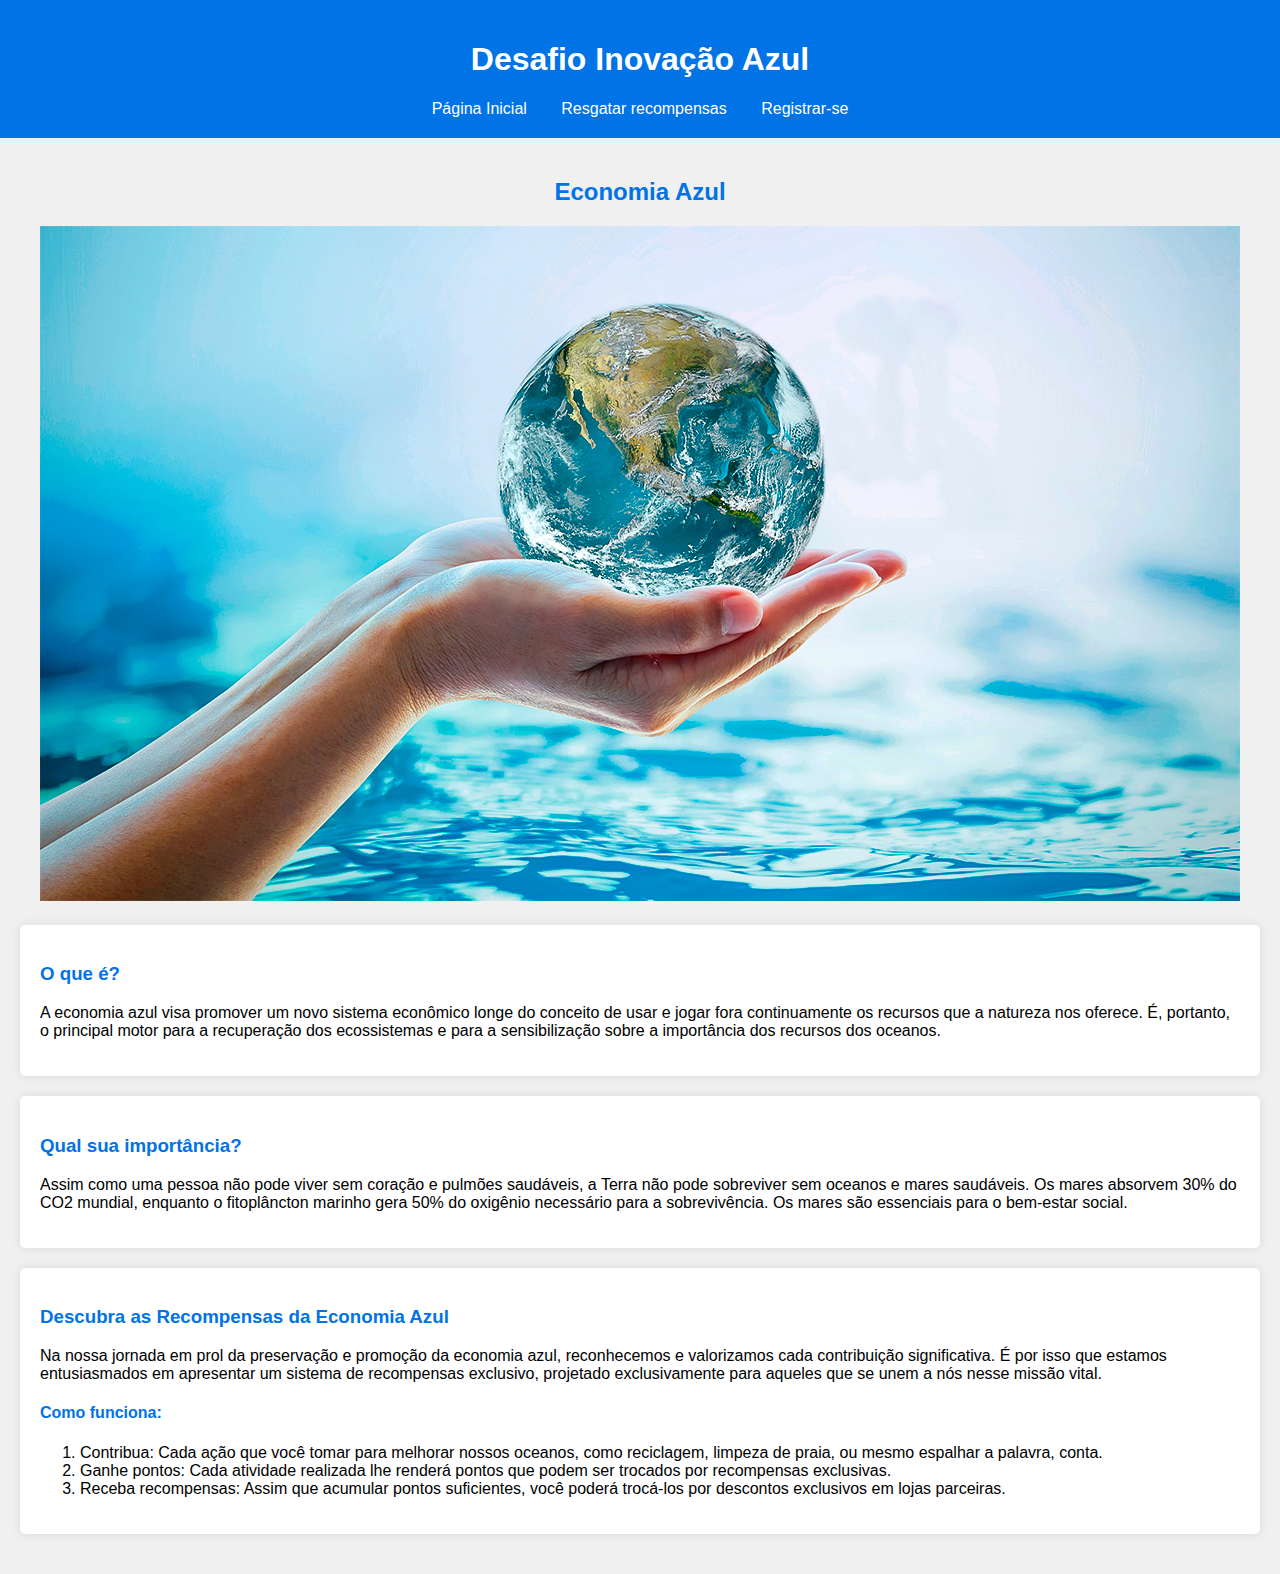
==== PaginaInicial.html @ e1ee65da "primeiro commit" ====
<!DOCTYPE html>
<html lang="en">
<head>
    <meta charset="UTF-8">
    <meta name="viewport" content="width=device-width, initial-scale=1.0">
    <title>Página Inicial</title>
    <link rel="stylesheet" href="css/PaginaInicial.css">
</head>
<body>
    <header>
        <h1>Desafio Inovação Azul</h1>
        <nav>
            <a href="PaginaInicial.html">Página Inicial</a>
            <a href="#" id="resgatar-recompensas">Resgatar recompensas</a>
            <a href="PaginaRegistrar.html">Registrar-se</a>
        </nav>
    </header>
    <main>
        <section class="subtitulo">
            <h2>Economia Azul</h2>
            <img src="img/image 1.png" alt="Mão segurando um globo com água ao fundo">
        </section>
        <section class="conteudo">
            <h3>O que é?</h3>
            <p>A economia azul visa promover um novo sistema econômico longe do conceito de usar e jogar fora continuamente os recursos que a natureza nos oferece. É, portanto, o principal motor para a recuperação dos ecossistemas e para a sensibilização sobre a importância dos recursos dos oceanos.</p>
        </section>
        <section class="conteudo">
            <h3>Qual sua importância?</h3>
            <p>Assim como uma pessoa não pode viver sem coração e pulmões saudáveis, a Terra não pode sobreviver sem oceanos e mares saudáveis. Os mares absorvem 30% do CO2 mundial, enquanto o fitoplâncton marinho gera 50% do oxigênio necessário para a sobrevivência. Os mares são essenciais para o bem-estar social.</p>
        </section>
        <section class="recompensas">
            <h3>Descubra as Recompensas da Economia Azul</h3>
            <p>Na nossa jornada em prol da preservação e promoção da economia azul, reconhecemos e valorizamos cada contribuição significativa. É por isso que estamos entusiasmados em apresentar um sistema de recompensas exclusivo, projetado exclusivamente para aqueles que se unem a nós nesse missão vital.</p>
            <h4>Como funciona:</h4>
            <ol>
                <li>Contribua: Cada ação que você tomar para melhorar nossos oceanos, como reciclagem, limpeza de praia, ou mesmo espalhar a palavra, conta.</li>
                <li>Ganhe pontos: Cada atividade realizada lhe renderá pontos que podem ser trocados por recompensas exclusivas.</li>
                <li>Receba recompensas: Assim que acumular pontos suficientes, você poderá trocá-los por descontos exclusivos em lojas parceiras.</li>
            </ol>
        </section>
    </main>
    <script src="script/script.js"></script>
</body>
</html>
---- css/PaginaInicial.css ----
body {
    font-family: Arial, sans-serif;
    margin: 0;
    padding: 0;
    background-color: #f0f0f0;
}

header {
    background-color: #0073e6;
    color: white;
    padding: 20px;
    text-align: center;
}

nav a {
    color: white;
    margin: 0 15px;
    text-decoration: none;
}

nav a:hover {
    text-decoration: underline;
}

main {
    padding: 20px;
}

.subtitulo {
    text-align: center;
    margin-bottom: 20px;
}

.subtitulo img {
    max-width: 100%;
    height: auto;
}

.conteudo, .recompensas {
    background-color: white;
    padding: 20px;
    margin-bottom: 20px;
    border-radius: 5px;
    box-shadow: 0 0 10px rgba(0, 0, 0, 0.1);
}

h2, h3, h4 {
    color: #0073e6;
}

footer {
    background-color: #0073e6;
    color: white;
    text-align: center;
    padding: 10px;
}
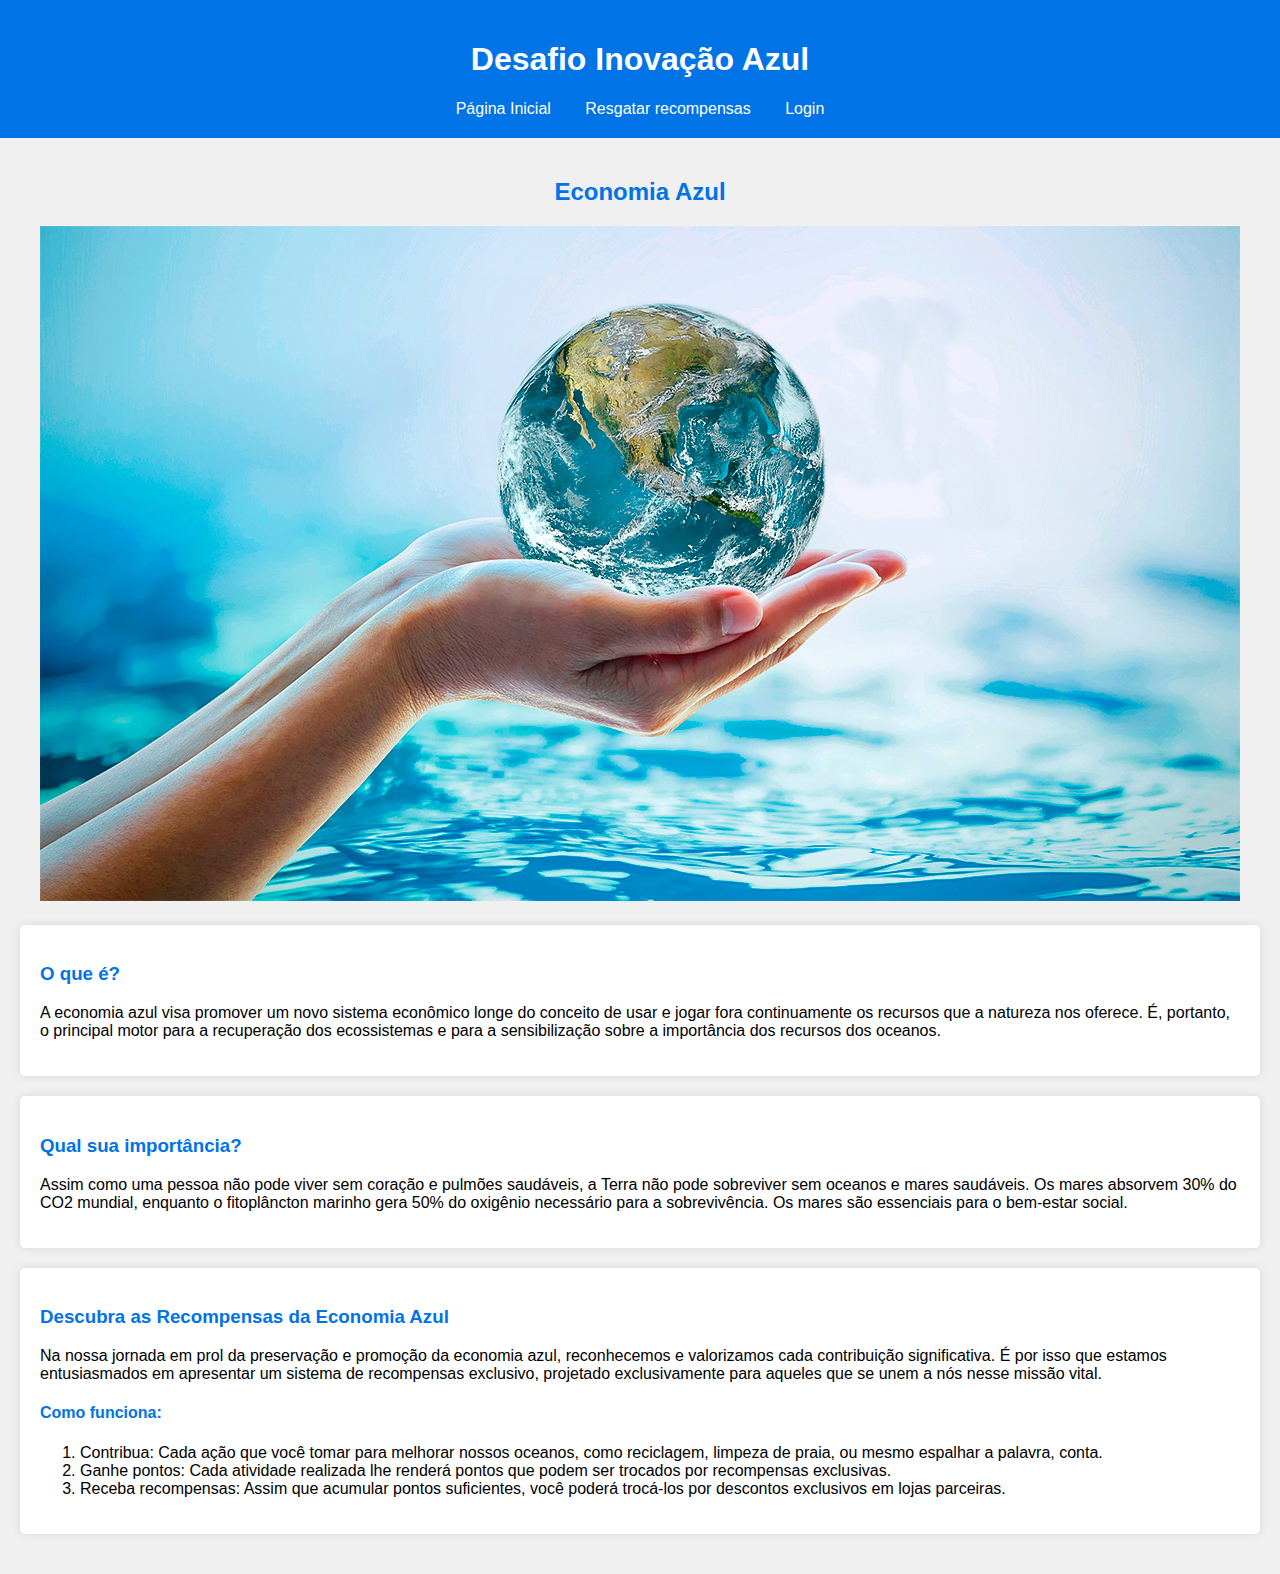
==== commit f68e389a: "alterando registrar-se" ====
--- a/PaginaInicial.html
+++ b/PaginaInicial.html
@@ -12,7 +12,7 @@
         <nav>
             <a href="PaginaInicial.html">Página Inicial</a>
             <a href="#" id="resgatar-recompensas">Resgatar recompensas</a>
-            <a href="PaginaRegistrar.html">Registrar-se</a>
+            <a href="PaginaLogin.html">Login</a>
         </nav>
     </header>
     <main>
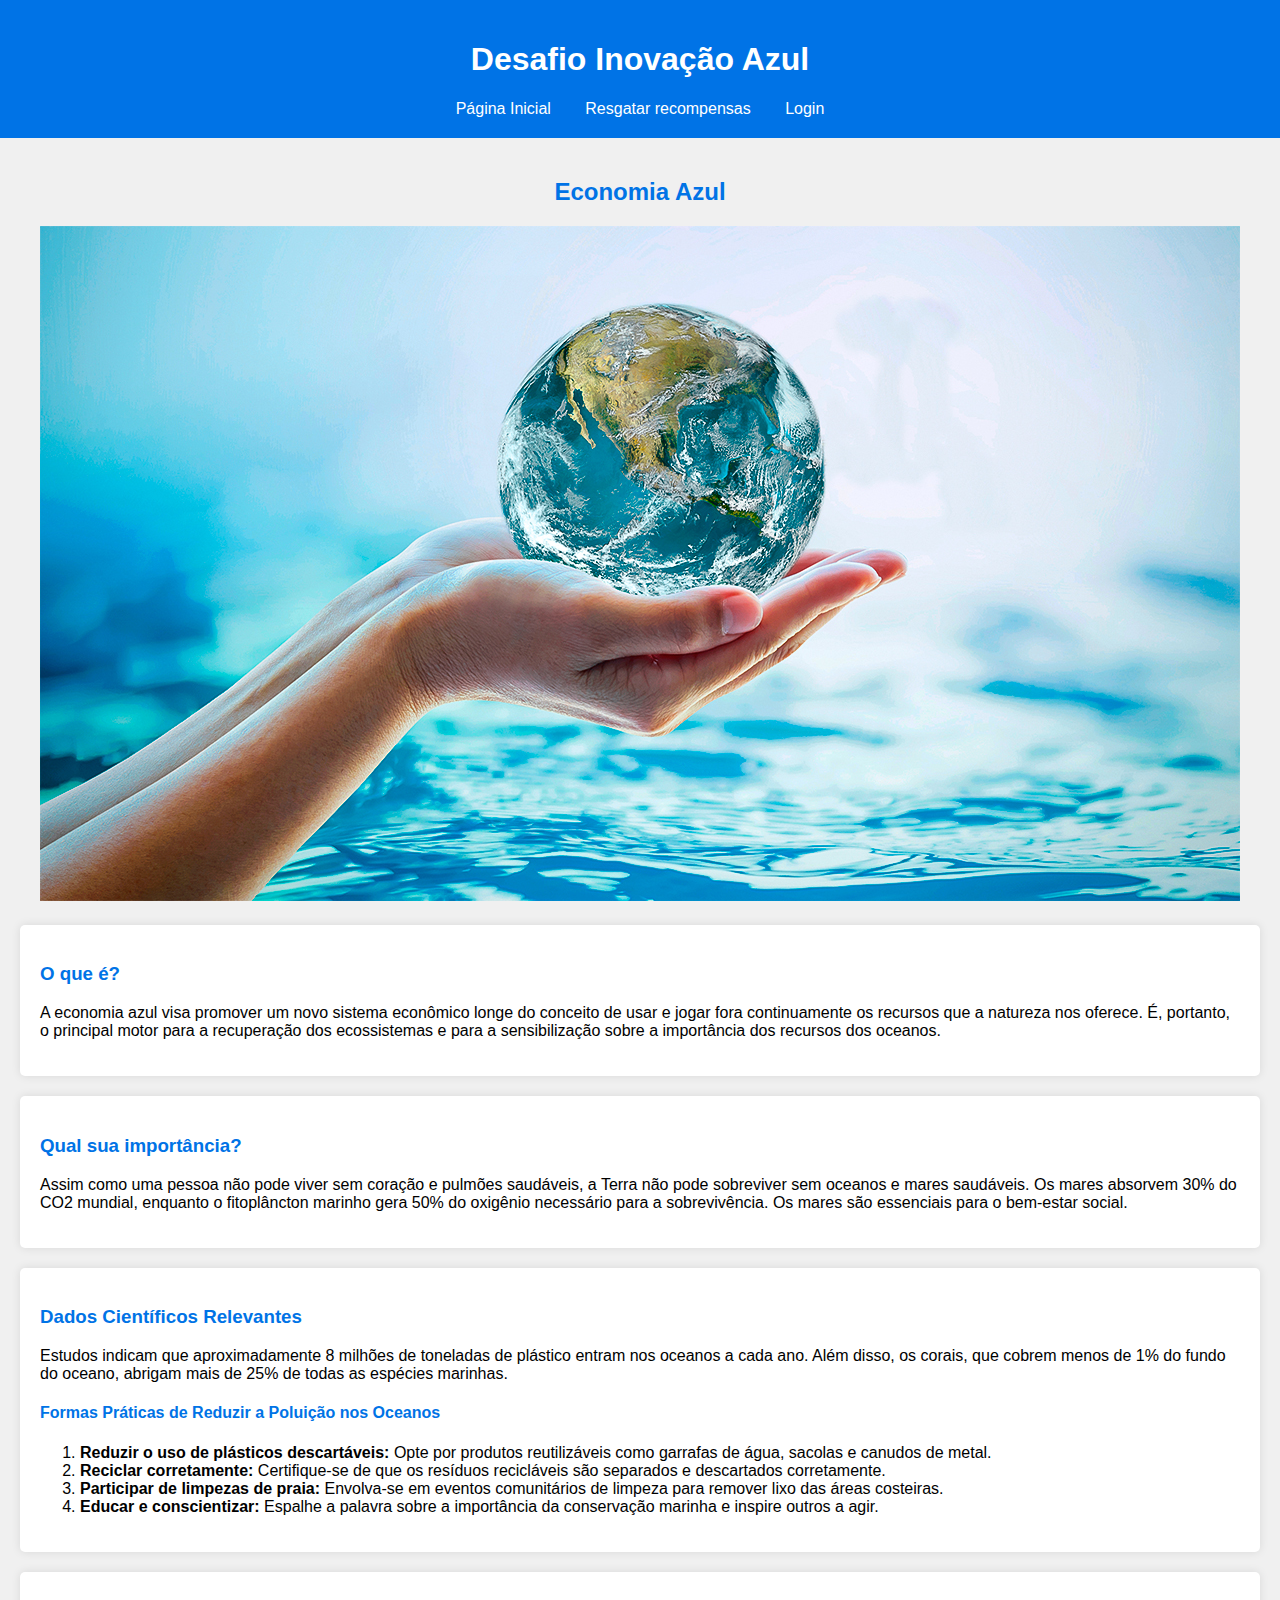
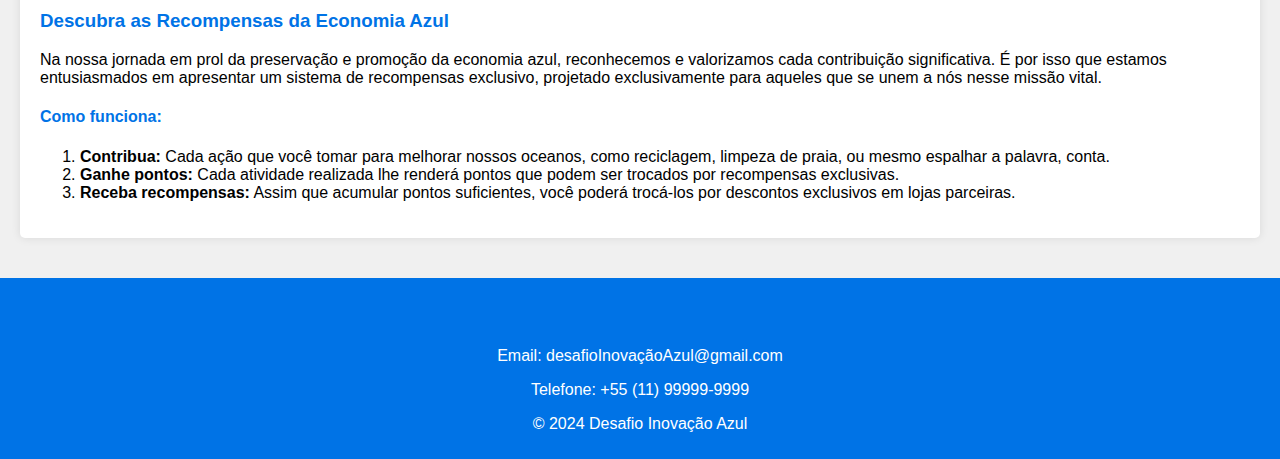
==== commit 20b30fed: "colocando informações e o rodapé" ====
--- a/PaginaInicial.html
+++ b/PaginaInicial.html
@@ -28,17 +28,38 @@
             <h3>Qual sua importância?</h3>
             <p>Assim como uma pessoa não pode viver sem coração e pulmões saudáveis, a Terra não pode sobreviver sem oceanos e mares saudáveis. Os mares absorvem 30% do CO2 mundial, enquanto o fitoplâncton marinho gera 50% do oxigênio necessário para a sobrevivência. Os mares são essenciais para o bem-estar social.</p>
         </section>
-        <section class="recompensas">
-            <h3>Descubra as Recompensas da Economia Azul</h3>
-            <p>Na nossa jornada em prol da preservação e promoção da economia azul, reconhecemos e valorizamos cada contribuição significativa. É por isso que estamos entusiasmados em apresentar um sistema de recompensas exclusivo, projetado exclusivamente para aqueles que se unem a nós nesse missão vital.</p>
-            <h4>Como funciona:</h4>
-            <ol>
-                <li>Contribua: Cada ação que você tomar para melhorar nossos oceanos, como reciclagem, limpeza de praia, ou mesmo espalhar a palavra, conta.</li>
-                <li>Ganhe pontos: Cada atividade realizada lhe renderá pontos que podem ser trocados por recompensas exclusivas.</li>
-                <li>Receba recompensas: Assim que acumular pontos suficientes, você poderá trocá-los por descontos exclusivos em lojas parceiras.</li>
-            </ol>
-        </section>
-    </main>
-    <script src="script/script.js"></script>
+        <section class="conteudo-lista">
+            <h3>Dados Científicos Relevantes</h3>
+                <p>Estudos indicam que aproximadamente 8 milhões de toneladas de plástico entram nos oceanos a cada ano. Além disso, os corais, que cobrem menos de 1% do fundo do oceano, abrigam mais de 25% de todas as espécies marinhas.</p>
+                <h4>Formas Práticas de Reduzir a Poluição nos Oceanos</h4>
+                <ol>
+                    <li><strong>Reduzir o uso de plásticos descartáveis:</strong> Opte por produtos reutilizáveis como garrafas de água, sacolas e canudos de metal.</li>
+                    <li><strong>Reciclar corretamente:</strong> Certifique-se de que os resíduos recicláveis são separados e descartados corretamente.</li>
+                    <li><strong>Participar de limpezas de praia:</strong> Envolva-se em eventos comunitários de limpeza para remover lixo das áreas costeiras.</li>
+                    <li><strong>Educar e conscientizar:</strong> Espalhe a palavra sobre a importância da conservação marinha e inspire outros a agir.</li>
+                </ol>
+            </section>
+            <section class="conteudo-lista">
+                <h3>Descubra as Recompensas da Economia Azul</h3>
+                <p>Na nossa jornada em prol da preservação e promoção da economia azul, reconhecemos e valorizamos cada contribuição significativa. É por isso que estamos entusiasmados em apresentar um sistema de recompensas exclusivo, projetado exclusivamente para aqueles que se unem a nós nesse missão vital.</p>
+                <h4>Como funciona:</h4>
+                <ol>
+                    <li><strong>Contribua:</strong> Cada ação que você tomar para melhorar nossos oceanos, como reciclagem, limpeza de praia, ou mesmo espalhar a palavra, conta.</li>
+                    <li><strong>Ganhe pontos:</strong> Cada atividade realizada lhe renderá pontos que podem ser trocados por recompensas exclusivas.</li>
+                    <li><strong>Receba recompensas:</strong> Assim que acumular pontos suficientes, você poderá trocá-los por descontos exclusivos em lojas parceiras.</li>
+                </ol>
+            </section>
+        </main>
+        <footer>
+            <section class="contato">
+                <h3>Contato</h3>
+                <p>Email: desafioInovaçãoAzul@gmail.com</a></p>
+                <p>Telefone: +55 (11) 99999-9999</a></p>
+            </section>
+            <section class="copyright">
+                <p>&copy; 2024 Desafio Inovação Azul</p>
+            </section>
+        </footer>
+        <script src="script/script.js"></script>
 </body>
 </html>--- a/css/PaginaInicial.css
+++ b/css/PaginaInicial.css
@@ -36,7 +36,7 @@
     height: auto;
 }
 
-.conteudo, .recompensas {
+.conteudo, .conteudo-lista {
     background-color: white;
     padding: 20px;
     margin-bottom: 20px;
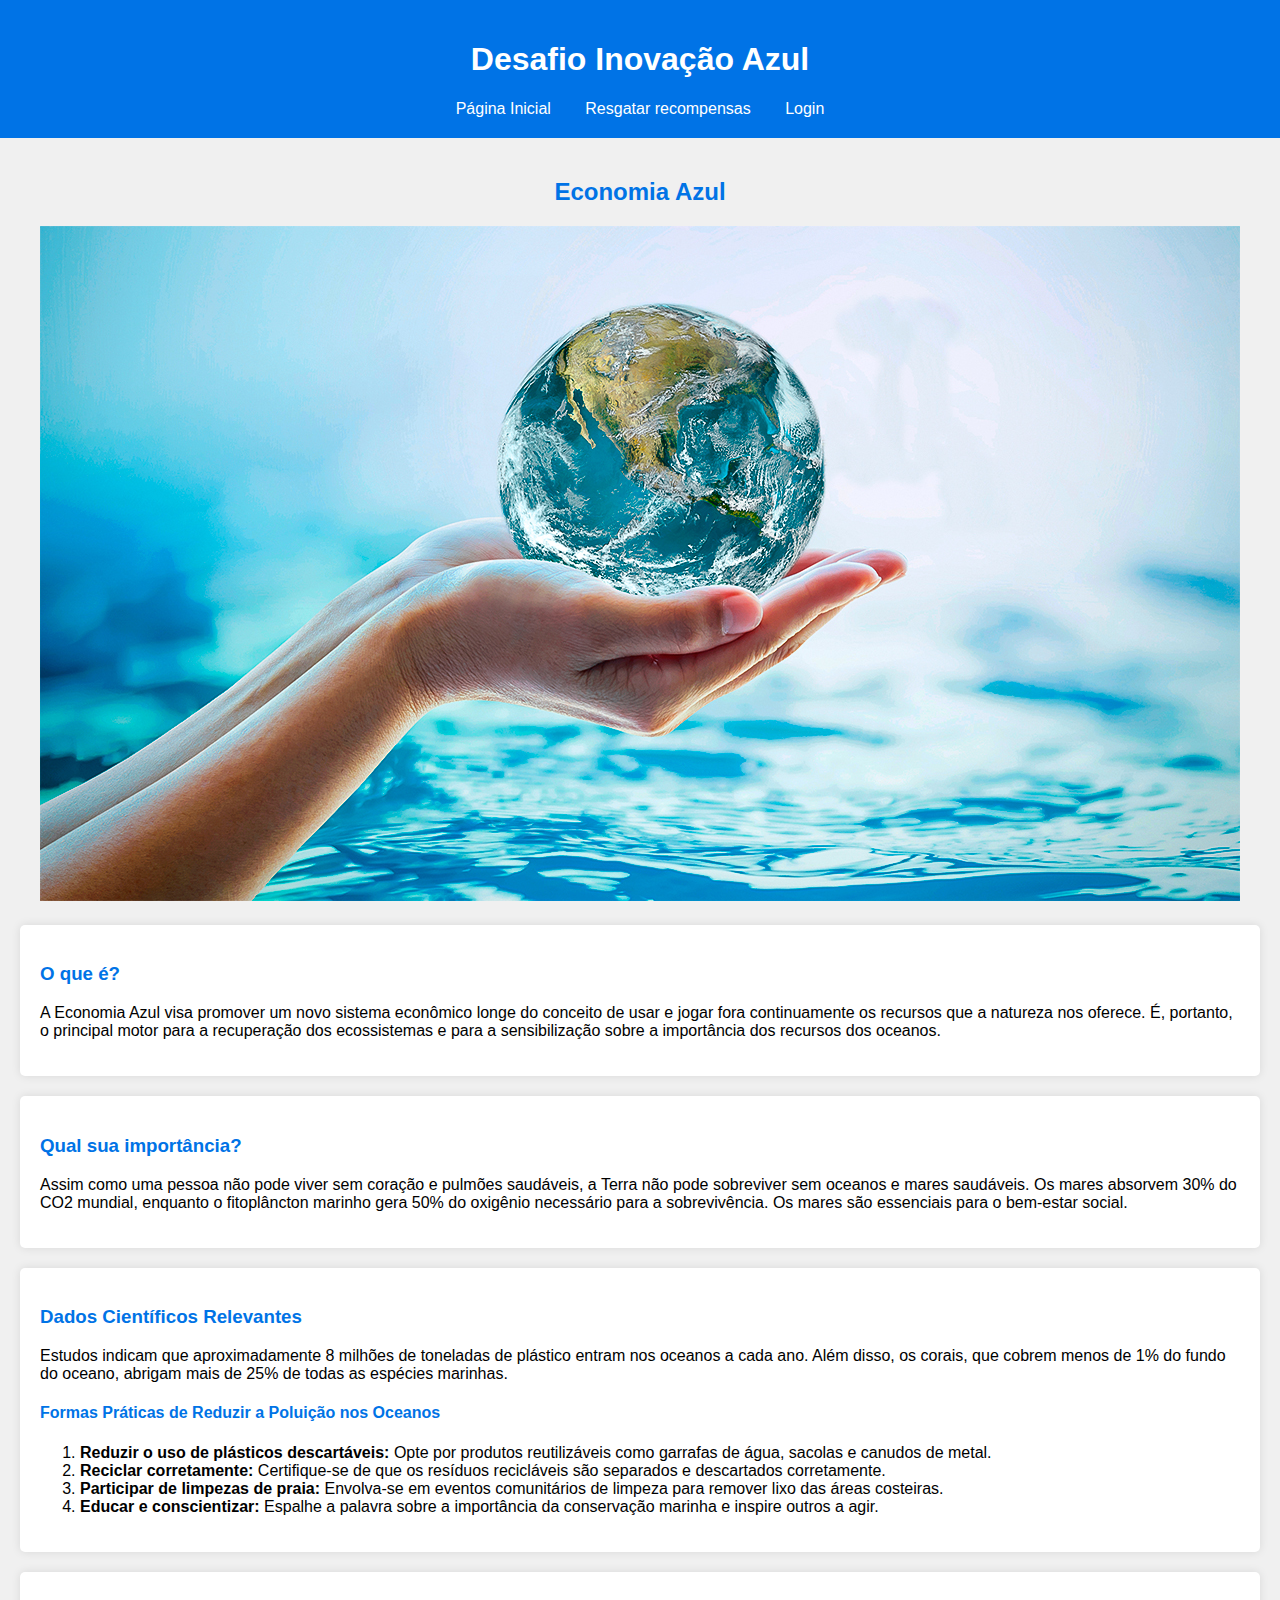
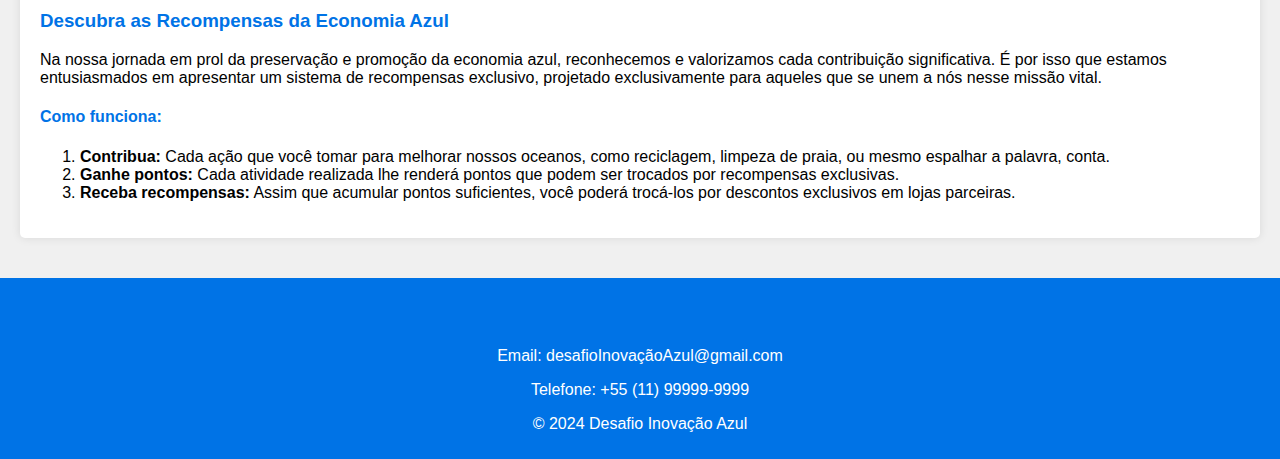
==== commit 47c05b5e: "formatação" ====
--- a/PaginaInicial.html
+++ b/PaginaInicial.html
@@ -22,7 +22,7 @@
         </section>
         <section class="conteudo">
             <h3>O que é?</h3>
-            <p>A economia azul visa promover um novo sistema econômico longe do conceito de usar e jogar fora continuamente os recursos que a natureza nos oferece. É, portanto, o principal motor para a recuperação dos ecossistemas e para a sensibilização sobre a importância dos recursos dos oceanos.</p>
+            <p>A Economia Azul visa promover um novo sistema econômico longe do conceito de usar e jogar fora continuamente os recursos que a natureza nos oferece. É, portanto, o principal motor para a recuperação dos ecossistemas e para a sensibilização sobre a importância dos recursos dos oceanos.</p>
         </section>
         <section class="conteudo">
             <h3>Qual sua importância?</h3>
--- a/css/PaginaInicial.css
+++ b/css/PaginaInicial.css
@@ -53,4 +53,64 @@
     color: white;
     text-align: center;
     padding: 10px;
+}
+
+@media (max-width: 768px) {
+    header {
+        padding: 15px;
+    }
+
+    nav a {
+        display: block;
+        margin: 10px 0;
+    }
+
+    .subtitulo h2 {
+        font-size: 1.5em;
+    }
+
+    .conteudo, .conteudo-lista {
+        padding: 15px;
+        margin-bottom: 15px;
+    }
+
+    .conteudo-lista ol li {
+        margin-bottom: 10px;
+    }
+
+    footer {
+        padding: 15px;
+    }
+}
+
+@media (max-width: 480px) {
+    header {
+        padding: 10px;
+    }
+
+    nav a {
+        font-size: 0.9em;
+        margin: 8px 0;
+    }
+
+    .subtitulo h2 {
+        font-size: 1.2em;
+    }
+
+    .conteudo, .conteudo-lista {
+        padding: 10px;
+        margin-bottom: 10px;
+    }
+
+    .conteudo-lista ol li {
+        margin-bottom: 8px;
+    }
+
+    footer {
+        padding: 10px;
+    }
+
+    footer .social a {
+        font-size: 18px;
+    }
 }